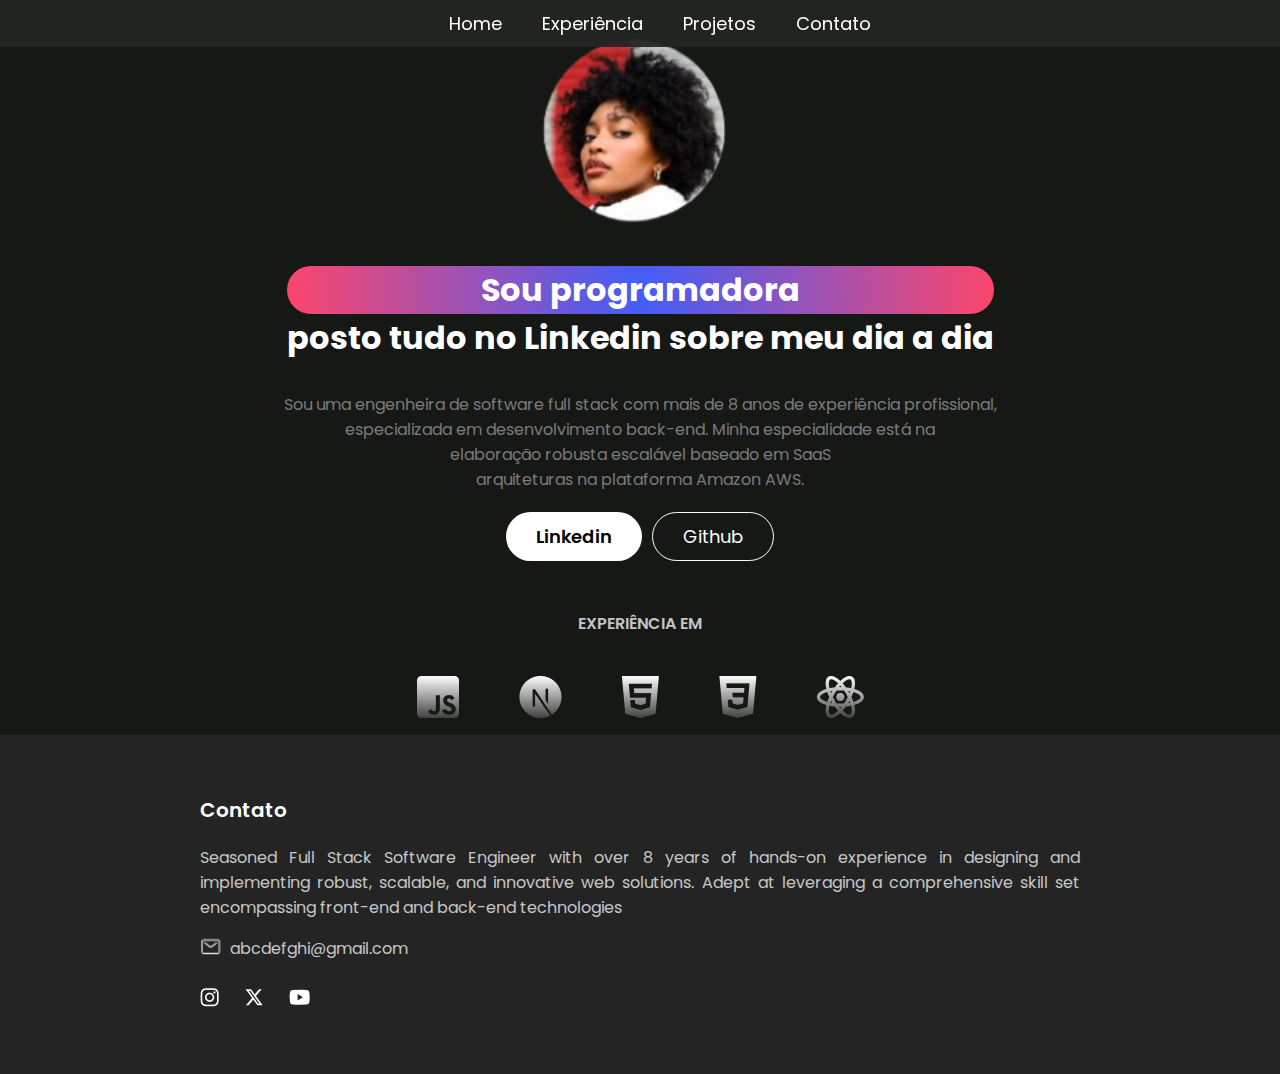
==== index.html @ 31c7dfcc "feat: navbar-header-experience and footer." ====
<!DOCTYPE html>
<html lang="en">
  <head>
    <meta charset="UTF-8" />
    <meta name="viewport" content="width=device-width, initial-scale=1.0" />
    <link href="./assets/index.css" rel="stylesheet" />
    <link
      href="https://fonts.googleapis.com/css?family=Poppins"
      rel="stylesheet"
    />
    <title>Portfolio</title>
  </head>
  <body>
    <header>
      <nav class="navbar">
        <ul class="nav-links">
          <li><a href="#presentation"></a>Home</li>
          <li><a href="#stack"></a>Experiência</li>
          <li><a href="#"></a>Projetos</li>
          <li><a href="#"></a>Contato</li>
        </ul>
      </nav>
    </header>
    <main>
      <section class="presentation">
        <div class="align-image">
          <img
            class="img-woman"
            src="./assets/img/woman.png"
            alt="mulher negra
          perfil"
          />
        </div>
        <div class="title-presentation">
          <h1>
            <div class="align-title">Sou programadora</div>
            posto tudo no Linkedin sobre meu dia a dia
          </h1>
          <br />
        </div>
        <div class="subtitle-presentation">
          Sou uma engenheira de software full stack com mais de 8 anos de
          experiência profissional,<br />
          especializada em desenvolvimento back-end. Minha especialidade está
          na<br />
          elaboração robusta escalável baseado em SaaS<br />
          arquiteturas na plataforma Amazon AWS.
        </div>
        <div class="buttons">
          <button class="btn-linkedin">Linkedin</button>
          <button class="btn-github">Github</button>
        </div>
      </section>
      <section class="stack">
        <div class="align-stacks">
          <div class="stack-title">EXPERIÊNCIA EM</div>
          <img src="./assets/img/logos.png" />
        </div>
      </section>
    </main>
    <footer>
      <div class="contact-content">
        <div class="contact">Contato</div>
        Seasoned Full Stack Software Engineer with over 8 years of hands-on
        experience in designing and implementing robust, scalable, and
        innovative web solutions. Adept at leveraging a comprehensive skill set
        encompassing front-end and back-end technologies
        <div class="align-iconemail">
          <img src="./assets/img/email.png" alt="logo de carta" />
          <div>abcdefghi@gmail.com</div>
        </div>
        <div class="align-socials">
          <img
            src="./assets/img/contact.png"
            alt="Icones do instagram, twitter e youtube"
          />
        </div>
      </div>
    </footer>
  </body>
</html>
---- assets/index.css ----
* {
  padding: 0;
  margin: 0;
  list-style-type: none;
  font-family: "Poppins";
}

/***********NAVBAR***********/
.navbar {
  background-color: #232623ee;
  color: #ffff;
  display: flex;
  justify-content: space-between;
  justify-content: center;
  position: fixed;
  top: 0;
  width: 100%;
  padding: 10px 20px;
  font-size: 18px;
  z-index: 1000;
}
.nav-links {
  display: flex;
  gap: 40px;
  cursor: pointer;
}
main {
  background-color: #161816;
}

/*********PRESENTATION*********/
.align-image,
.title-presentation,
.subtitle-presentation,
.buttons {
  display: flex;
  justify-content: center;
}

.img-woman {
  margin-top: 10px;
  width: 258px;
}
.align-title {
  background: rgb(63, 94, 251);
  background: radial-gradient(
    circle,
    rgba(63, 94, 251, 1) 0%,
    rgba(252, 70, 107, 1) 100%
  );
  border-radius: 30px;
}
.title-presentation {
  color: #ffff;
  text-align: center;
  margin: 20px 0px 0px;
}
.subtitle-presentation {
  color: #ffffff6f;
  text-align: center;
  margin: 30px 0px 0px;
}
.buttons {
  margin: 20px;
  gap: 10px;
}
.btn-linkedin {
  background-color: #ffff;
  color: #000000;
  padding: 10px 30px;
  border-radius: 30px;
  font-weight: 600;
  font-size: 18px;
  border: none;
  cursor: pointer;
}
.btn-github {
  background-color: transparent;
  border: 1px solid #ffff;
  color: white;
  padding: 10px 30px;
  border-radius: 30px;
  font-weight: 400;
  font-size: 18px;
  cursor: pointer;
}

/*********EXPERIÊNCIA - STACKS*********/
.stack,
.stack-title {
  display: flex;
  justify-content: center;
}
.stack-title {
  color: #ffffffc1;
  font-weight: 600;
  margin-bottom: 40px;
}
.align-stacks {
  margin-top: 20px;
  padding: 10px;
}

/*********FOOTER*********/
footer {
  background-color: #131413ee;
  display: flex;
  justify-content: center;
}

.contact-content {
  margin: 60px 200px;
  font-size: 16px;
  color: #ffffffc1;
  text-align: justify;
}

.contact {
  font-size: 20px;
  font-weight: 600;
  color: #ffff;
  margin-bottom: 20px;
}

.align-iconemail {
  display: flex;
  height: 22px;
  width: 20px;
  margin-top: 16px;
  gap: 8px;
}
.align-socials {
  margin-top: 30px;
}
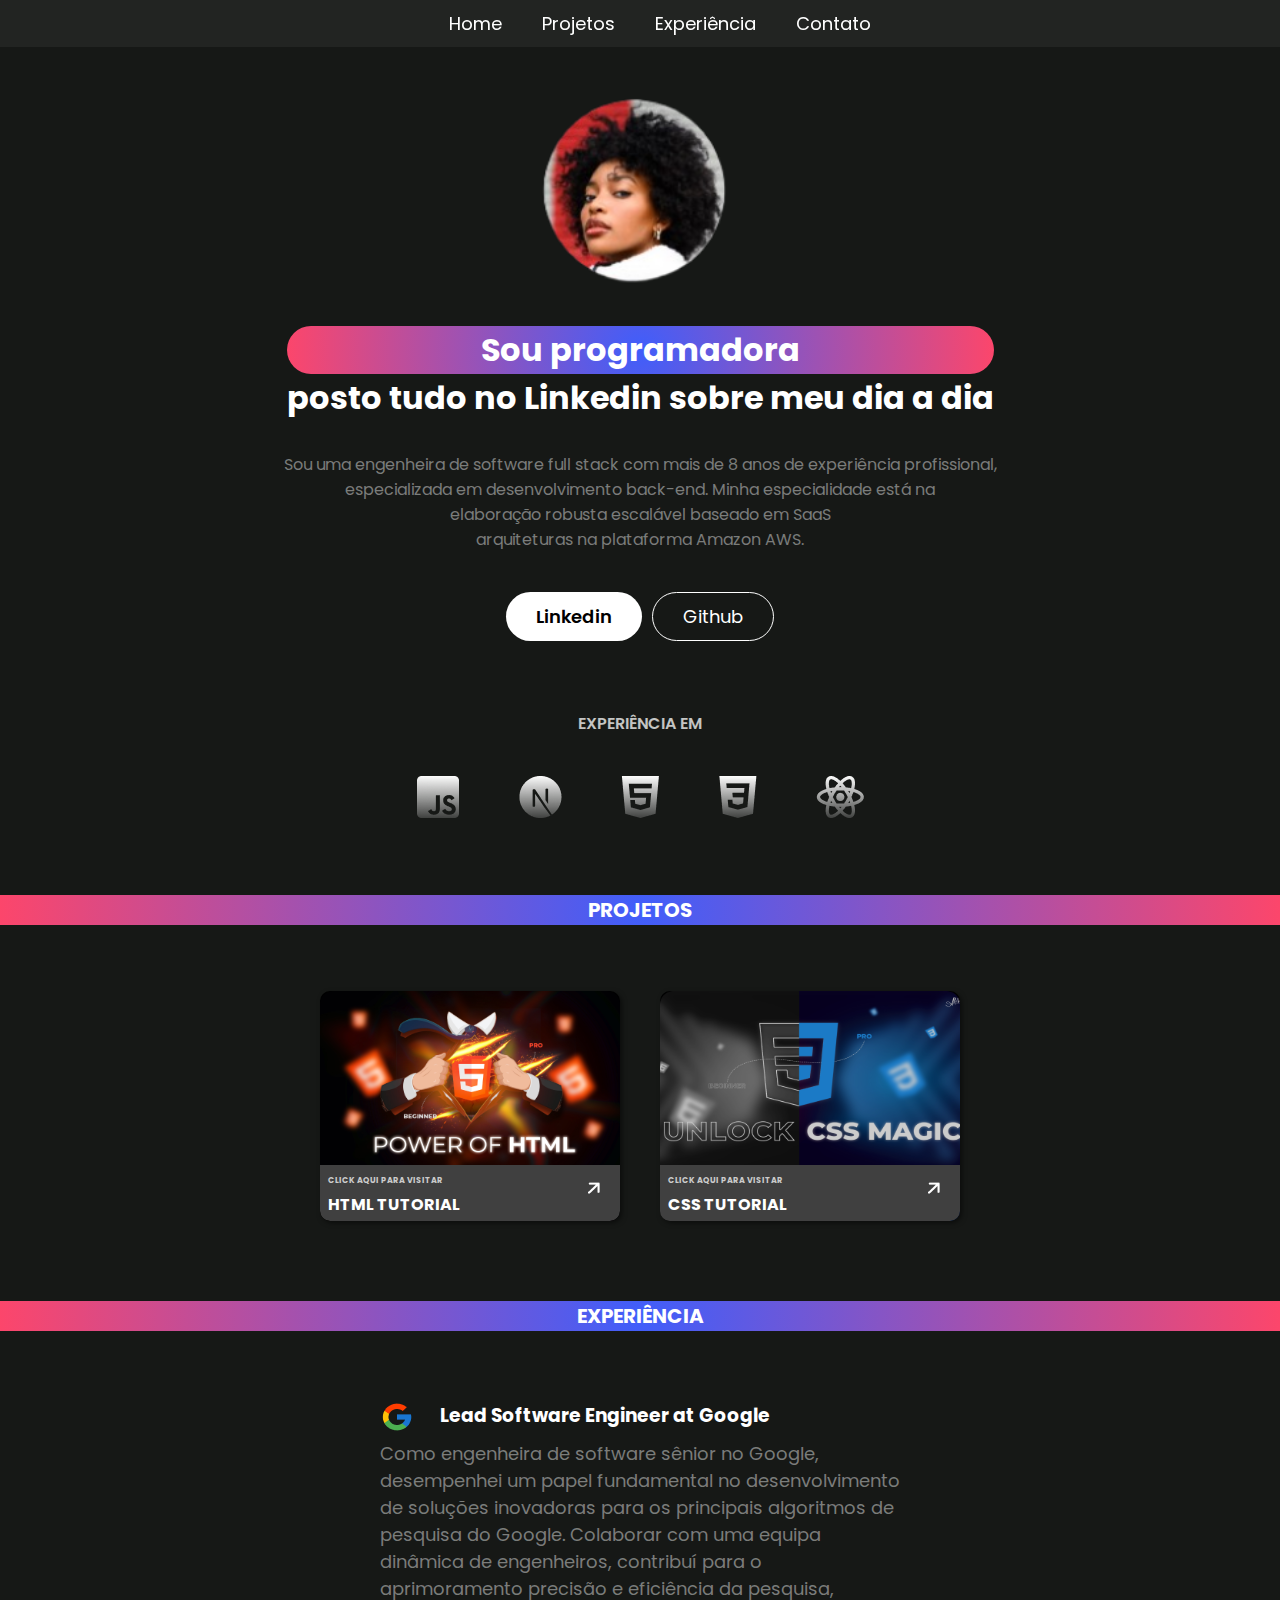
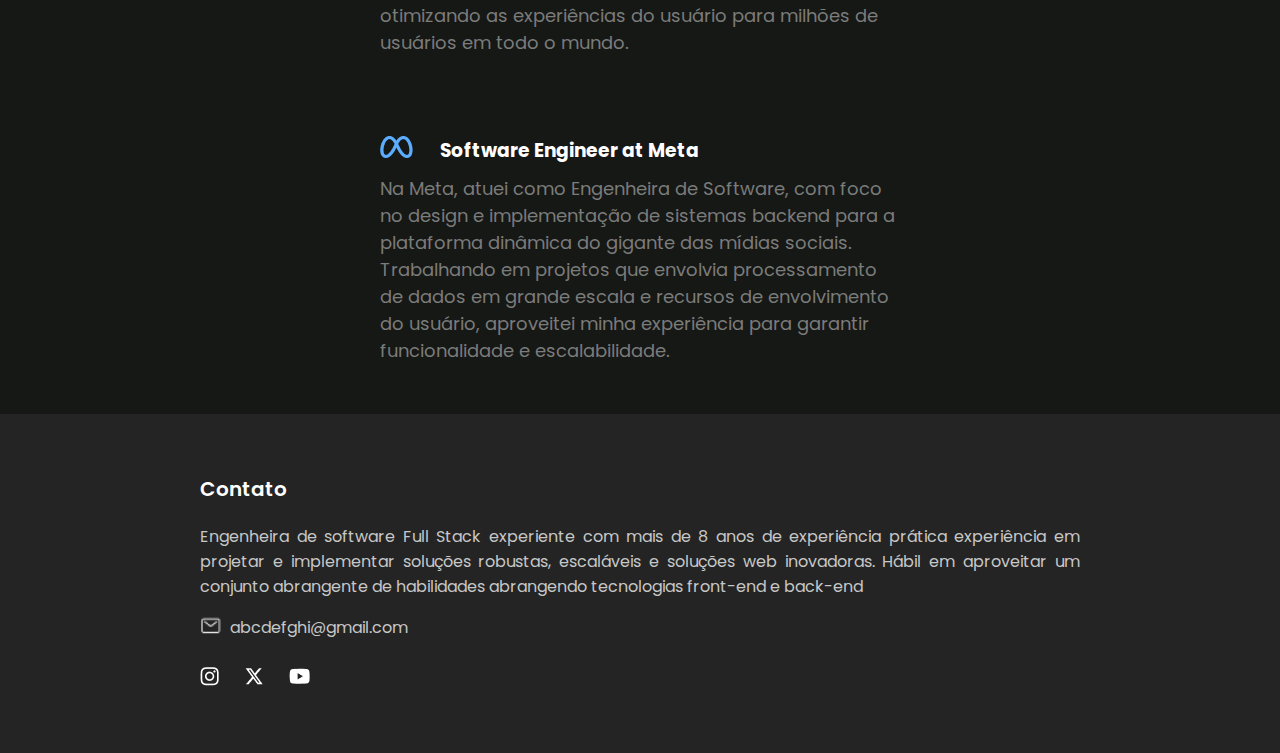
==== commit adb30ee7: "fix: resolvendo conflitos" ====
--- a/index.html
+++ b/index.html
@@ -1,5 +1,5 @@
 <!DOCTYPE html>
-<html lang="en">
+<html lang="pt-BR">
   <head>
     <meta charset="UTF-8" />
     <meta name="viewport" content="width=device-width, initial-scale=1.0" />
@@ -14,15 +14,15 @@
     <header>
       <nav class="navbar">
         <ul class="nav-links">
-          <li><a href="#presentation"></a>Home</li>
-          <li><a href="#stack"></a>Experiência</li>
-          <li><a href="#"></a>Projetos</li>
-          <li><a href="#"></a>Contato</li>
+          <li><a href="#presentation">Home</a></li>
+          <li><a href="#projects">Projetos</a></li>
+          <li><a href="#experience">Experiência</a></li>
+          <li><a href="#contact">Contato</a></li>
         </ul>
       </nav>
     </header>
     <main>
-      <section class="presentation">
+      <section class="presentation" id="presentation">
         <div class="align-image">
           <img
             class="img-woman"
@@ -51,20 +51,74 @@
           <button class="btn-github">Github</button>
         </div>
       </section>
-      <section class="stack">
+      <section class="stack" id="stack">
         <div class="align-stacks">
           <div class="stack-title">EXPERIÊNCIA EM</div>
           <img src="./assets/img/logos.png" />
         </div>
       </section>
+      <div class="title-projects" id=projects>
+        <h1>PROJETOS</h1>
+      </div>
+      <section class="projects">
+        <div class="box" id="box1">
+          <div class="card-info">
+            <h5>CLICK AQUI PARA VISITAR</h5>
+            <h3>HTML TUTORIAL</h3>
+            <img src="./assets/img/View Icon.png" alt="Seta" />
+          </div>
+        </div>
+        <div class="box" id="box2">
+          <div class="card-info">
+            <h5>CLICK AQUI PARA VISITAR</h5>
+            <h3>CSS TUTORIAL</h3>
+            <img src="./assets/img/View Icon.png" alt="Seta" />
+          </div>
+        </div>
+      </section>
+      <div class="title-experience" id="experience" >
+        <h1>EXPERIÊNCIA</h1>
+      </div>
+      <section class="experience-block">
+        <div class="experience-text" >
+          <div class="experience-img">
+            <img src="./assets/img/google-logo.png" alt="google-logo" />
+          </div>
+          <div class="align-experience" >
+            <h3>Lead Software Engineer at Google</h3>
+          </div> 
+        </div>
+        <p class="description">
+          Como engenheira de software sênior no Google, desempenhei um papel fundamental no desenvolvimento de soluções inovadoras para os principais algoritmos de pesquisa do Google. Colaborar com uma equipa dinâmica de
+          engenheiros, contribuí para o aprimoramento
+          precisão e eficiência da pesquisa, otimizando as experiências do usuário para
+          milhões de usuários em todo o mundo.
+        </p>
+        <div class="experience-text">
+          <div class="experience-img">
+            <img src="./assets/img/meta-logo.png" alt="meta-logo" />
+          </div>
+          <div class="align-experience">
+            <h3>Software Engineer at Meta</h3>
+          </div>
+        </div>
+        <p class="description">
+          Na Meta, atuei como Engenheira de Software, com foco no design e
+          implementação de sistemas backend para a plataforma dinâmica do gigante das mídias sociais. Trabalhando em projetos que
+          envolvia processamento de dados em grande escala e recursos de envolvimento do usuário, aproveitei minha experiência para garantir
+          funcionalidade e escalabilidade.
+        </p>
+      </div>
+      </div>
+      </section>
     </main>
     <footer>
-      <div class="contact-content">
+      <div class="contact-content" id=contact>
         <div class="contact">Contato</div>
-        Seasoned Full Stack Software Engineer with over 8 years of hands-on
-        experience in designing and implementing robust, scalable, and
-        innovative web solutions. Adept at leveraging a comprehensive skill set
-        encompassing front-end and back-end technologies
+        Engenheira de software Full Stack experiente com mais de 8 anos de experiência prática
+        experiência em projetar e implementar soluções robustas, escaláveis ​​e
+        soluções web inovadoras. Hábil em aproveitar um conjunto abrangente de habilidades
+        abrangendo tecnologias front-end e back-end
         <div class="align-iconemail">
           <img src="./assets/img/email.png" alt="logo de carta" />
           <div>abcdefghi@gmail.com</div>
--- a/assets/index.css
+++ b/assets/index.css
@@ -2,6 +2,7 @@
   padding: 0;
   margin: 0;
   list-style-type: none;
+  text-decoration: none;
   font-family: "Poppins";
 }
 
@@ -18,6 +19,9 @@
   padding: 10px 20px;
   font-size: 18px;
   z-index: 1000;
+}
+a {
+  color: #ffff;
 }
 .nav-links {
   display: flex;
@@ -38,7 +42,7 @@
 }
 
 .img-woman {
-  margin-top: 10px;
+  margin-top: 70px;
   width: 258px;
 }
 .align-title {
@@ -61,7 +65,7 @@
   margin: 30px 0px 0px;
 }
 .buttons {
-  margin: 20px;
+  margin: 40px;
   gap: 10px;
 }
 .btn-linkedin {
@@ -85,7 +89,7 @@
   cursor: pointer;
 }
 
-/*********EXPERIÊNCIA - STACKS*********/
+/*********STACKS*********/
 .stack,
 .stack-title {
   display: flex;
@@ -99,6 +103,139 @@
 .align-stacks {
   margin-top: 20px;
   padding: 10px;
+}
+
+/*********PROJECTS********* !!!*/
+.projects {
+  display: flex;
+  justify-content: center;
+  align-items: center;
+  margin-top: 46px;
+}
+
+.title-projects {
+  font-size: 10px;
+  display: flex;
+  justify-content: center;
+  color: #ffff;
+  background: rgb(63, 94, 251);
+  background: radial-gradient(
+    circle,
+    rgba(63, 94, 251, 1) 0%,
+    rgba(252, 70, 107, 1) 100%
+  );
+  margin-top: 60px;
+  font-weight: 600;
+}
+
+.box {
+  position: relative;
+  width: 300px;
+  height: 230px;
+  margin: 20px 20px 0px;
+  border-radius: 10px;
+  background-color: #000000;
+  box-shadow: 2px 2px 5px rgba(0, 0, 0, 0.5);
+  overflow: hidden;
+  background-size: cover;
+  background-position: top;
+  background-size: 100% calc(100% - 24%);
+}
+
+#box1 {
+  background-image: url("./img/project-thumbnail-1.png");
+}
+
+#box2 {
+  background-image: url("./img/project-thumbnail-2.png");
+}
+
+.card-info {
+  position: absolute;
+  bottom: 0;
+  width: 100%;
+  height: 24%;
+  background-color: #404040;
+  display: flex;
+  flex-direction: column;
+  align-items: left;
+  border-bottom-left-radius: 10px;
+  border-bottom-right-radius: 10px;
+}
+
+.card-info h5 {
+  margin: 10px 0 0 8px;
+  color: #cccccc;
+  font-weight: bold;
+  font-size: 8px;
+}
+
+.card-info h3 {
+  margin: 5px 0 0 8px;
+  color: #ffffff;
+  font-weight: bold;
+  font-size: 16px;
+}
+
+.card-info img {
+  position: absolute;
+  right: 20px;
+  bottom: 27px;
+  margin-left: 6px;
+}
+
+/*********EXPERIENCE********* !!!*/
+.experience-block {
+  display: flex;
+  justify-content: center;
+  align-items: start;
+  text-align: start;
+  flex-direction: column;
+  margin: 40px 380px 0px;
+}
+
+.title-experience {
+  font-size: 10px;
+  display: flex;
+  justify-content: center;
+  color: #ffff;
+  background: rgb(63, 94, 251);
+  background: radial-gradient(
+    circle,
+    rgba(63, 94, 251, 1) 0%,
+    rgba(252, 70, 107, 1) 100%
+  );
+  margin-top: 80px;
+  font-weight: 600;
+}
+
+.experience-text {
+  display: flex;
+  text-align: start;
+  margin-top: 30px;
+}
+
+h3 {
+  color: #ffff;
+}
+
+.align-experience {
+  display: flex;
+  justify-content: start;
+}
+
+.experience-img {
+  align-self: start;
+  margin-right: 50px;
+  height: 10px;
+  width: 10px;
+}
+
+.description {
+  color: #ffffff6f;
+  font-size: 18px;
+  margin-top: 10px;
+  margin-bottom: 50px;
 }
 
 /*********FOOTER*********/
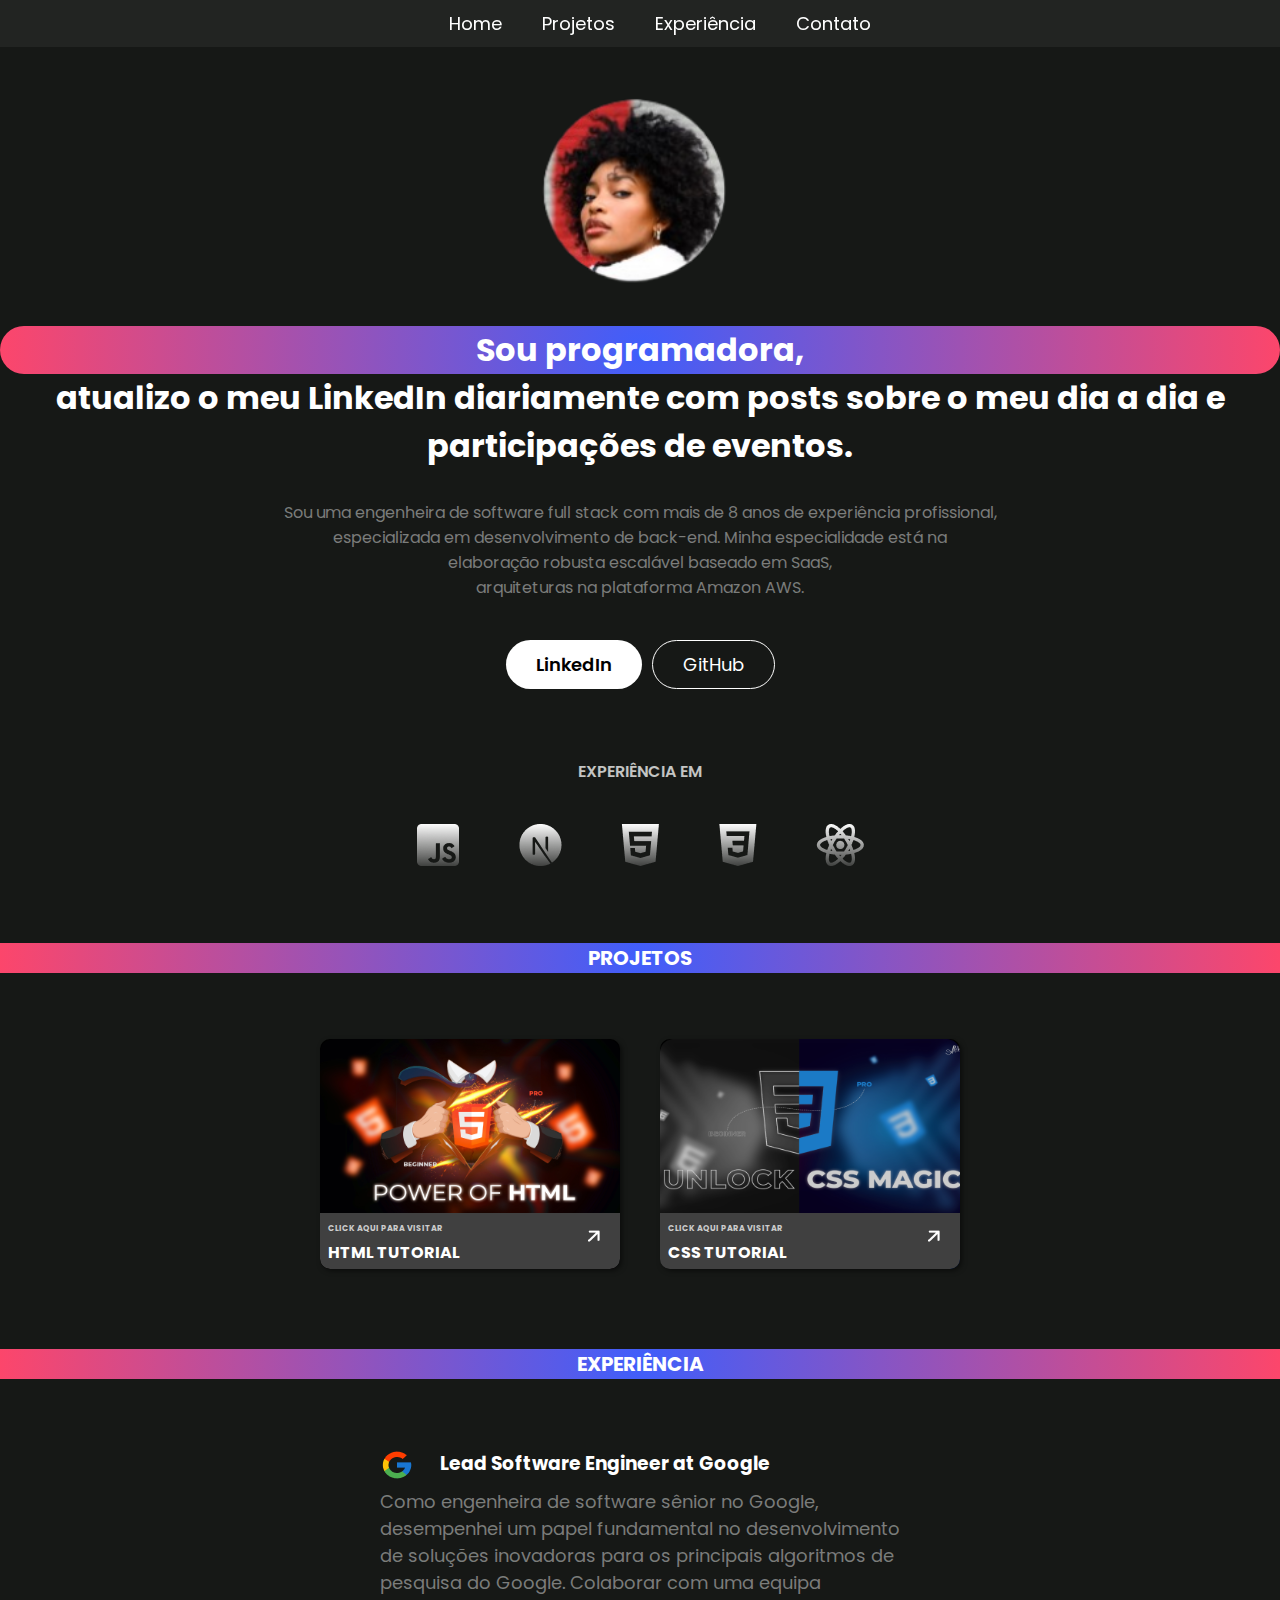
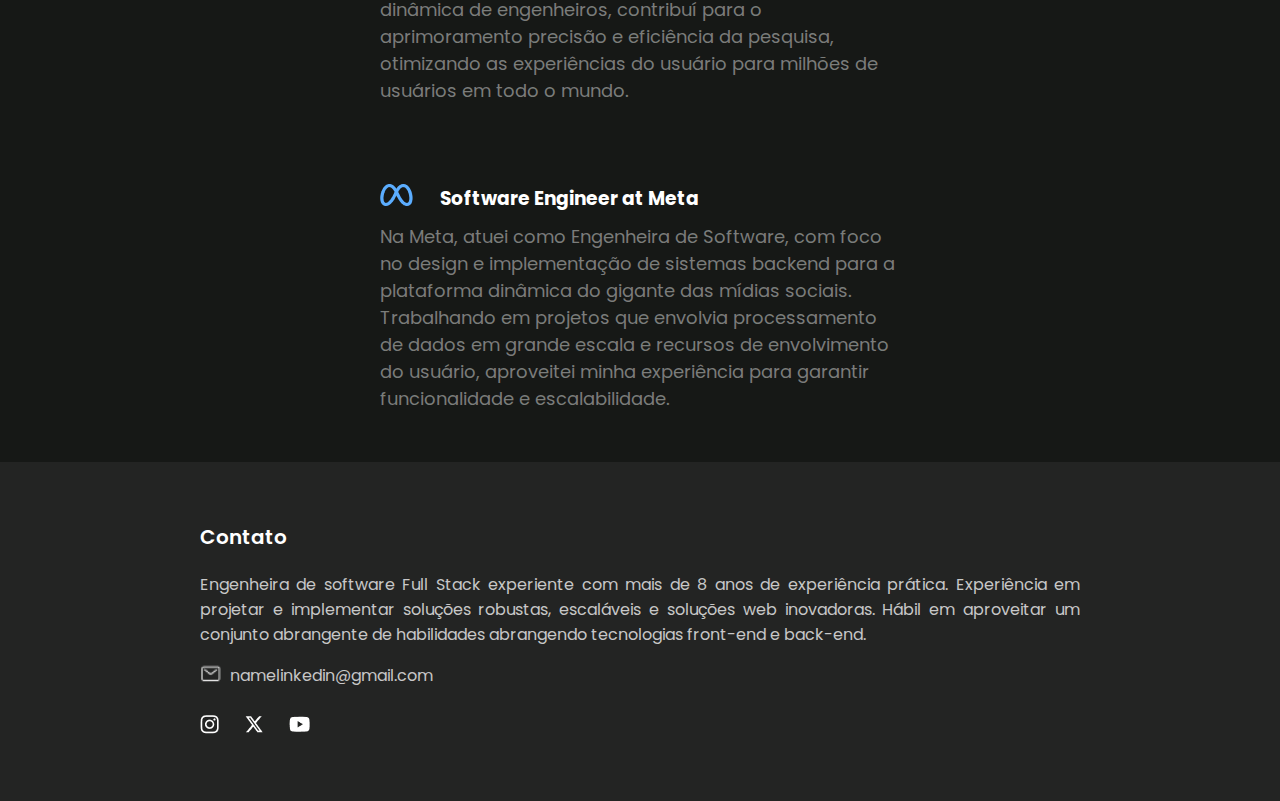
==== commit bf2dcf8d: "Alterações de Textos + Complementos" ====
--- a/index.html
+++ b/index.html
@@ -33,22 +33,22 @@
         </div>
         <div class="title-presentation">
           <h1>
-            <div class="align-title">Sou programadora</div>
-            posto tudo no Linkedin sobre meu dia a dia
+            <div class="align-title">Sou programadora,</div>
+            atualizo o meu LinkedIn diariamente com posts sobre o meu dia a dia e participações de eventos.
           </h1>
           <br />
         </div>
         <div class="subtitle-presentation">
           Sou uma engenheira de software full stack com mais de 8 anos de
           experiência profissional,<br />
-          especializada em desenvolvimento back-end. Minha especialidade está
+          especializada em desenvolvimento de back-end. Minha especialidade está
           na<br />
-          elaboração robusta escalável baseado em SaaS<br />
+          elaboração robusta escalável baseado em SaaS,<br />
           arquiteturas na plataforma Amazon AWS.
         </div>
         <div class="buttons">
-          <button class="btn-linkedin">Linkedin</button>
-          <button class="btn-github">Github</button>
+          <button class="btn-linkedin">LinkedIn</button>
+          <button class="btn-github">GitHub</button>
         </div>
       </section>
       <section class="stack" id="stack">
@@ -89,9 +89,9 @@
           </div> 
         </div>
         <p class="description">
-          Como engenheira de software sênior no Google, desempenhei um papel fundamental no desenvolvimento de soluções inovadoras para os principais algoritmos de pesquisa do Google. Colaborar com uma equipa dinâmica de
-          engenheiros, contribuí para o aprimoramento
-          precisão e eficiência da pesquisa, otimizando as experiências do usuário para
+          Como engenheira de software sênior no Google, desempenhei um papel fundamental no desenvolvimento de soluções inovadoras 
+          para os principais algoritmos de pesquisa do Google. Colaborar com uma equipa dinâmica de engenheiros, 
+          contribuí para o aprimoramento precisão e eficiência da pesquisa, otimizando as experiências do usuário para
           milhões de usuários em todo o mundo.
         </p>
         <div class="experience-text">
@@ -103,9 +103,9 @@
           </div>
         </div>
         <p class="description">
-          Na Meta, atuei como Engenheira de Software, com foco no design e
-          implementação de sistemas backend para a plataforma dinâmica do gigante das mídias sociais. Trabalhando em projetos que
-          envolvia processamento de dados em grande escala e recursos de envolvimento do usuário, aproveitei minha experiência para garantir
+          Na Meta, atuei como Engenheira de Software, com foco no design e implementação de sistemas backend 
+          para a plataforma dinâmica do gigante das mídias sociais. Trabalhando em projetos que envolvia processamento de dados 
+          em grande escala e recursos de envolvimento do usuário, aproveitei minha experiência para garantir
           funcionalidade e escalabilidade.
         </p>
       </div>
@@ -115,13 +115,13 @@
     <footer>
       <div class="contact-content" id=contact>
         <div class="contact">Contato</div>
-        Engenheira de software Full Stack experiente com mais de 8 anos de experiência prática
-        experiência em projetar e implementar soluções robustas, escaláveis ​​e
+        Engenheira de software Full Stack experiente com mais de 8 anos de experiência prática.
+        Experiência em projetar e implementar soluções robustas, escaláveis ​​e
         soluções web inovadoras. Hábil em aproveitar um conjunto abrangente de habilidades
-        abrangendo tecnologias front-end e back-end
+        abrangendo tecnologias front-end e back-end.
         <div class="align-iconemail">
           <img src="./assets/img/email.png" alt="logo de carta" />
-          <div>abcdefghi@gmail.com</div>
+          <div>namelinkedin@gmail.com</div>
         </div>
         <div class="align-socials">
           <img
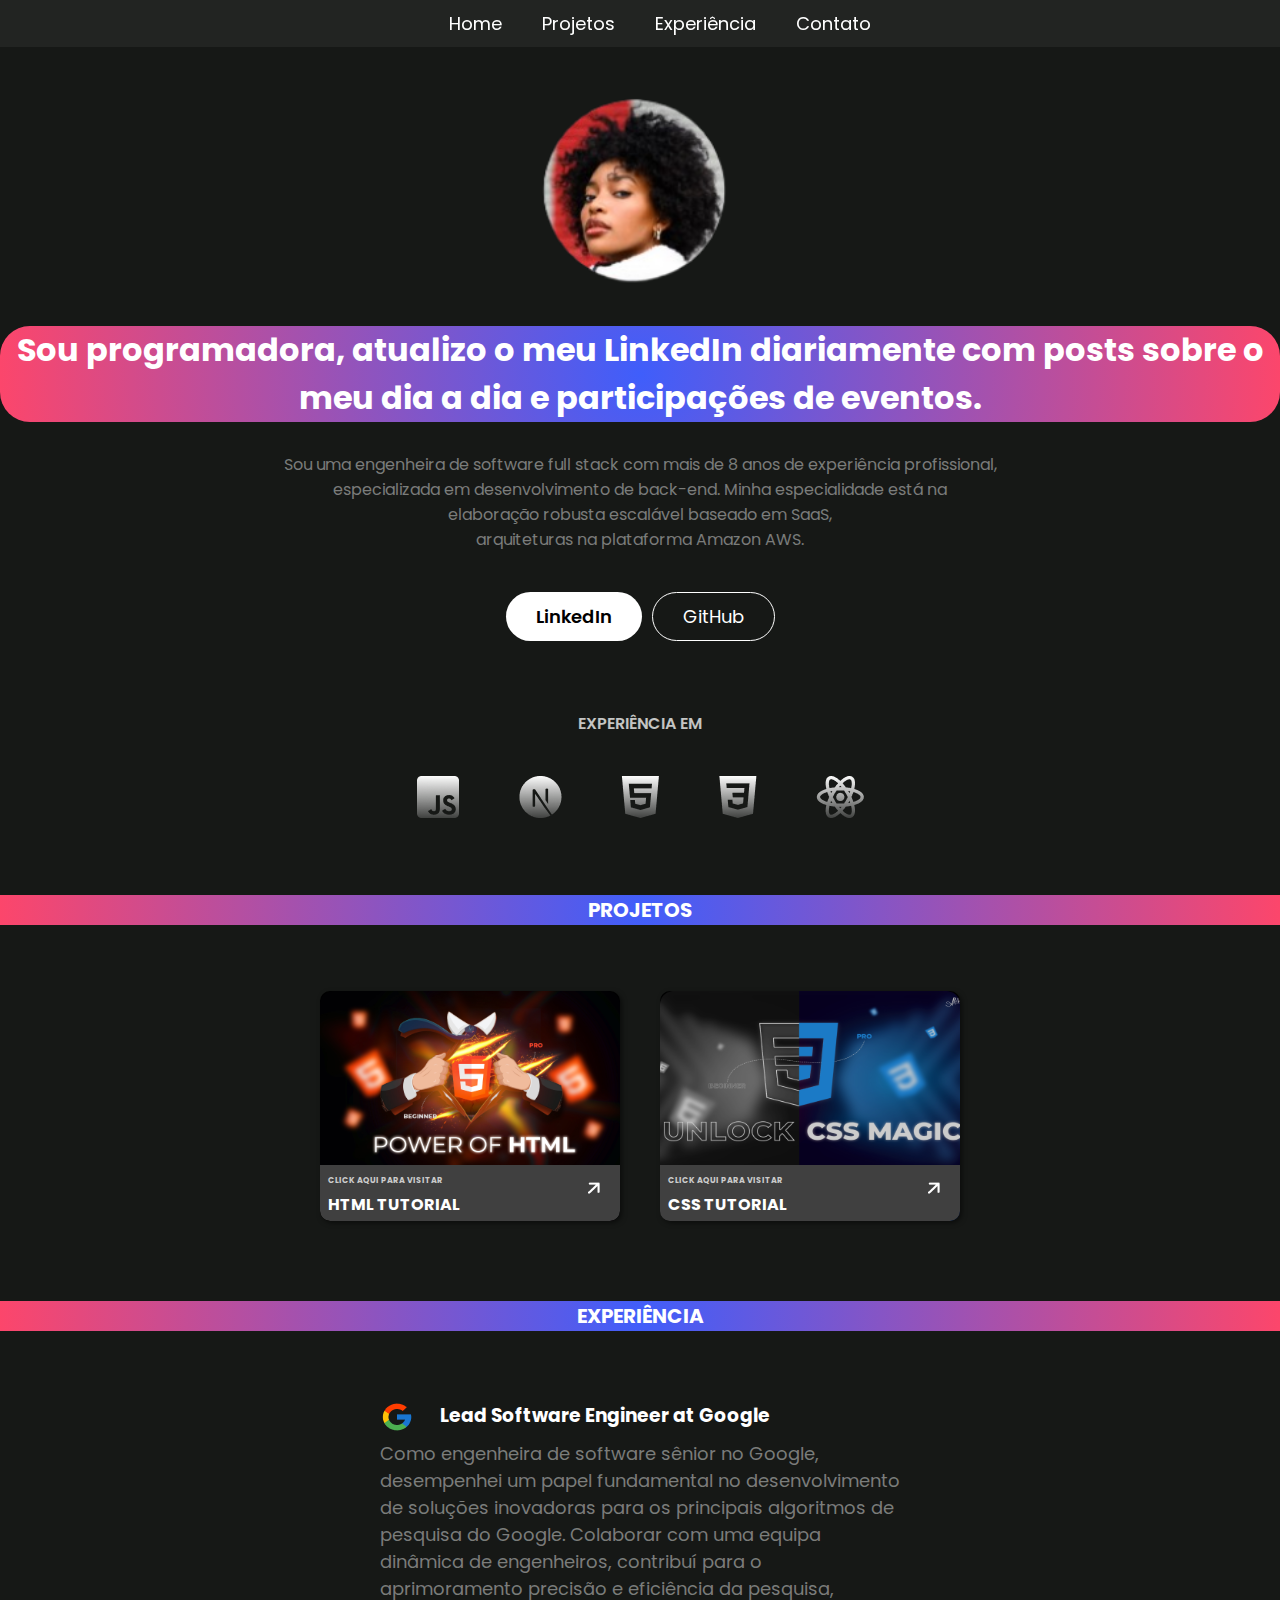
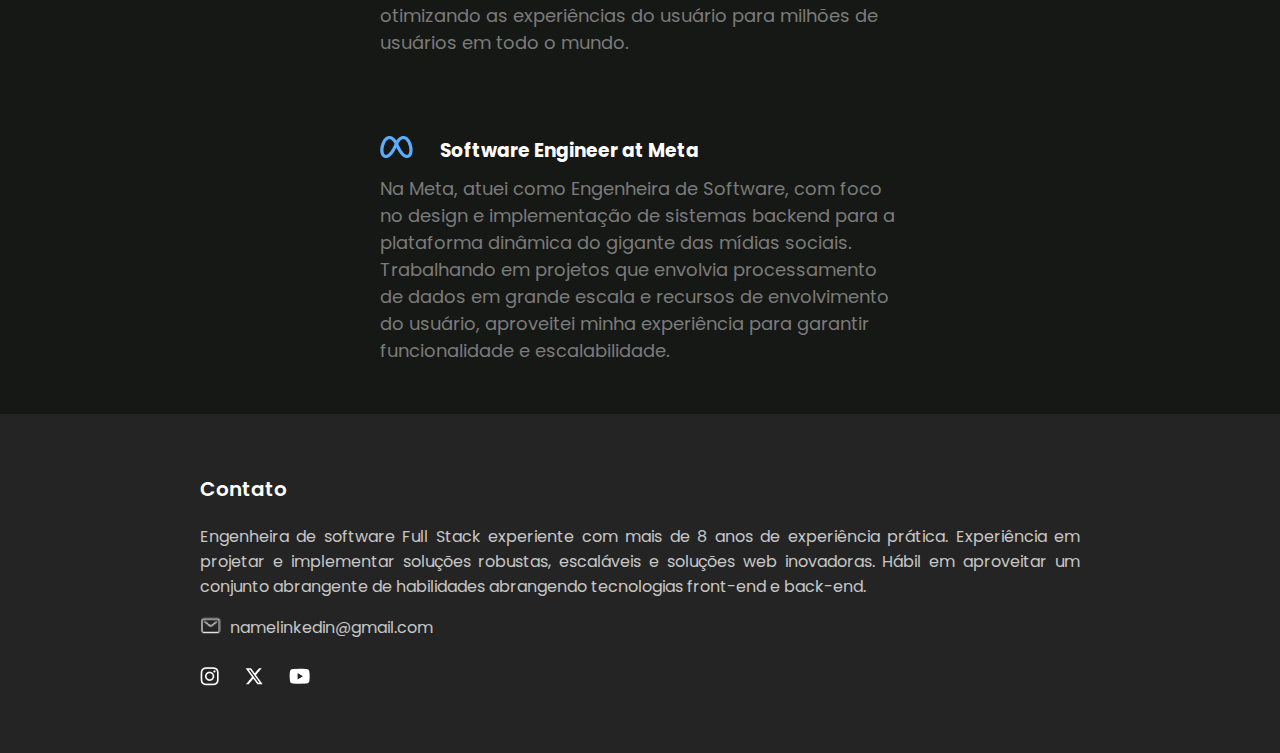
==== commit c8b61684: "Revisão dos Code + Estilização" ====
--- a/index.html
+++ b/index.html
@@ -1,108 +1,106 @@
 <!DOCTYPE html>
-<html lang="pt-BR">
+<html lang = "pt-BR">
   <head>
-    <meta charset="UTF-8" />
-    <meta name="viewport" content="width=device-width, initial-scale=1.0" />
-    <link href="./assets/index.css" rel="stylesheet" />
+    <meta charset = "UTF-8" />
+    <meta name = "viewport"  content = "width=device-width, initial-scale=1.0" />
+    <link href = "./assets/index.css"  rel = "stylesheet" />
     <link
-      href="https://fonts.googleapis.com/css?family=Poppins"
-      rel="stylesheet"
-    />
+      href = "https://fonts.googleapis.com/css?family=Poppins"
+      rel = "stylesheet" />
     <title>Portfolio</title>
   </head>
   <body>
     <header>
-      <nav class="navbar">
-        <ul class="nav-links">
-          <li><a href="#presentation">Home</a></li>
-          <li><a href="#projects">Projetos</a></li>
-          <li><a href="#experience">Experiência</a></li>
-          <li><a href="#contact">Contato</a></li>
+      <nav class = "navbar">
+        <ul class = "nav-links">
+          <li><a href = "#presentation">Home</a></li>
+          <li><a href = "#projects">Projetos</a></li>
+          <li><a href = "#experience">Experiência</a></li>
+          <li><a href = "#contact">Contato</a></li>
         </ul>
       </nav>
     </header>
     <main>
-      <section class="presentation" id="presentation">
-        <div class="align-image">
+      <section class = "presentation"  id = "presentation">
+        <div class = "align-image">
           <img
-            class="img-woman"
-            src="./assets/img/woman.png"
-            alt="mulher negra
-          perfil"
-          />
+            class = "img-woman"
+            src = "./assets/img/woman.png"
+            alt = "Mulher Negra Perfil" />
         </div>
-        <div class="title-presentation">
+        <div class = "title-presentation">
           <h1>
-            <div class="align-title">Sou programadora,</div>
-            atualizo o meu LinkedIn diariamente com posts sobre o meu dia a dia e participações de eventos.
+            <div class = "align-title">Sou programadora, atualizo o meu LinkedIn diariamente com posts sobre 
+            o meu dia a dia e participações de eventos.
           </h1>
-          <br />
+          <br/>
         </div>
-        <div class="subtitle-presentation">
+        <div class = "subtitle-presentation">
           Sou uma engenheira de software full stack com mais de 8 anos de
-          experiência profissional,<br />
+          experiência profissional,<br/>
           especializada em desenvolvimento de back-end. Minha especialidade está
-          na<br />
-          elaboração robusta escalável baseado em SaaS,<br />
+          na<br/>
+          elaboração robusta escalável baseado em SaaS,<br/>
           arquiteturas na plataforma Amazon AWS.
         </div>
-        <div class="buttons">
-          <button class="btn-linkedin">LinkedIn</button>
-          <button class="btn-github">GitHub</button>
+        <div class = "buttons">
+          <button class = "btn-linkedin">LinkedIn</button>
+          <button class = "btn-github">GitHub</button>
         </div>
       </section>
-      <section class="stack" id="stack">
-        <div class="align-stacks">
-          <div class="stack-title">EXPERIÊNCIA EM</div>
-          <img src="./assets/img/logos.png" />
+      <section class = "stack"  id = "stack">
+        <div class = "align-stacks">
+          <div class = "stack-title">EXPERIÊNCIA EM
+        </div>
+          <img src = "./assets/img/logos.png" />
         </div>
       </section>
-      <div class="title-projects" id=projects>
+      <div class = "title-projects"  id = projects>
         <h1>PROJETOS</h1>
       </div>
-      <section class="projects">
-        <div class="box" id="box1">
-          <div class="card-info">
+      <section class = "projects">
+        <div class = "box"  id = "box1">
+          <div class = "card-info">
             <h5>CLICK AQUI PARA VISITAR</h5>
             <h3>HTML TUTORIAL</h3>
-            <img src="./assets/img/View Icon.png" alt="Seta" />
+            <img src = "./assets/img/View Icon.png"  alt = "Seta" />
           </div>
         </div>
-        <div class="box" id="box2">
-          <div class="card-info">
+        <div class = "box"  id = "box2">
+          <div class = "card-info">
             <h5>CLICK AQUI PARA VISITAR</h5>
             <h3>CSS TUTORIAL</h3>
-            <img src="./assets/img/View Icon.png" alt="Seta" />
+            <img src = "./assets/img/View Icon.png"  alt = "Seta" />
           </div>
         </div>
       </section>
-      <div class="title-experience" id="experience" >
+      <div class = "title-experience"  id = "experience" >
         <h1>EXPERIÊNCIA</h1>
       </div>
-      <section class="experience-block">
-        <div class="experience-text" >
-          <div class="experience-img">
-            <img src="./assets/img/google-logo.png" alt="google-logo" />
+      <section class = "experience-block">
+        <div class = "experience-text" >
+          <div class = "experience-img">
+            <img src = "./assets/img/google-logo.png"  alt = "google-logo" />
           </div>
-          <div class="align-experience" >
+          <div class = "align-experience" >
             <h3>Lead Software Engineer at Google</h3>
           </div> 
         </div>
-        <p class="description">
+        <p class = "description">
           Como engenheira de software sênior no Google, desempenhei um papel fundamental no desenvolvimento de soluções inovadoras 
           para os principais algoritmos de pesquisa do Google. Colaborar com uma equipa dinâmica de engenheiros, 
           contribuí para o aprimoramento precisão e eficiência da pesquisa, otimizando as experiências do usuário para
           milhões de usuários em todo o mundo.
         </p>
-        <div class="experience-text">
-          <div class="experience-img">
-            <img src="./assets/img/meta-logo.png" alt="meta-logo" />
+        <div class = "experience-text">
+          <div class = "experience-img">
+            <img src = "./assets/img/meta-logo.png"  alt = "meta-logo" />
           </div>
-          <div class="align-experience">
+          <div class = "align-experience">
             <h3>Software Engineer at Meta</h3>
           </div>
         </div>
-        <p class="description">
+        <p class = "description">
           Na Meta, atuei como Engenheira de Software, com foco no design e implementação de sistemas backend 
           para a plataforma dinâmica do gigante das mídias sociais. Trabalhando em projetos que envolvia processamento de dados 
           em grande escala e recursos de envolvimento do usuário, aproveitei minha experiência para garantir
@@ -113,20 +111,20 @@
       </section>
     </main>
     <footer>
-      <div class="contact-content" id=contact>
-        <div class="contact">Contato</div>
+      <div class = "contact-content"  id = contact>
+        <div class = "contact">Contato</div>
         Engenheira de software Full Stack experiente com mais de 8 anos de experiência prática.
         Experiência em projetar e implementar soluções robustas, escaláveis ​​e
         soluções web inovadoras. Hábil em aproveitar um conjunto abrangente de habilidades
         abrangendo tecnologias front-end e back-end.
-        <div class="align-iconemail">
-          <img src="./assets/img/email.png" alt="logo de carta" />
+        <div class = "align-iconemail">
+          <img src = "./assets/img/email.png"  alt = "logo de carta" />
           <div>namelinkedin@gmail.com</div>
         </div>
-        <div class="align-socials">
+        <div class = "align-socials">
           <img
-            src="./assets/img/contact.png"
-            alt="Icones do instagram, twitter e youtube"
+            src = "./assets/img/contact.png"
+            alt = "Icones do Instagram, Twitter e Youtube"
           />
         </div>
       </div>
